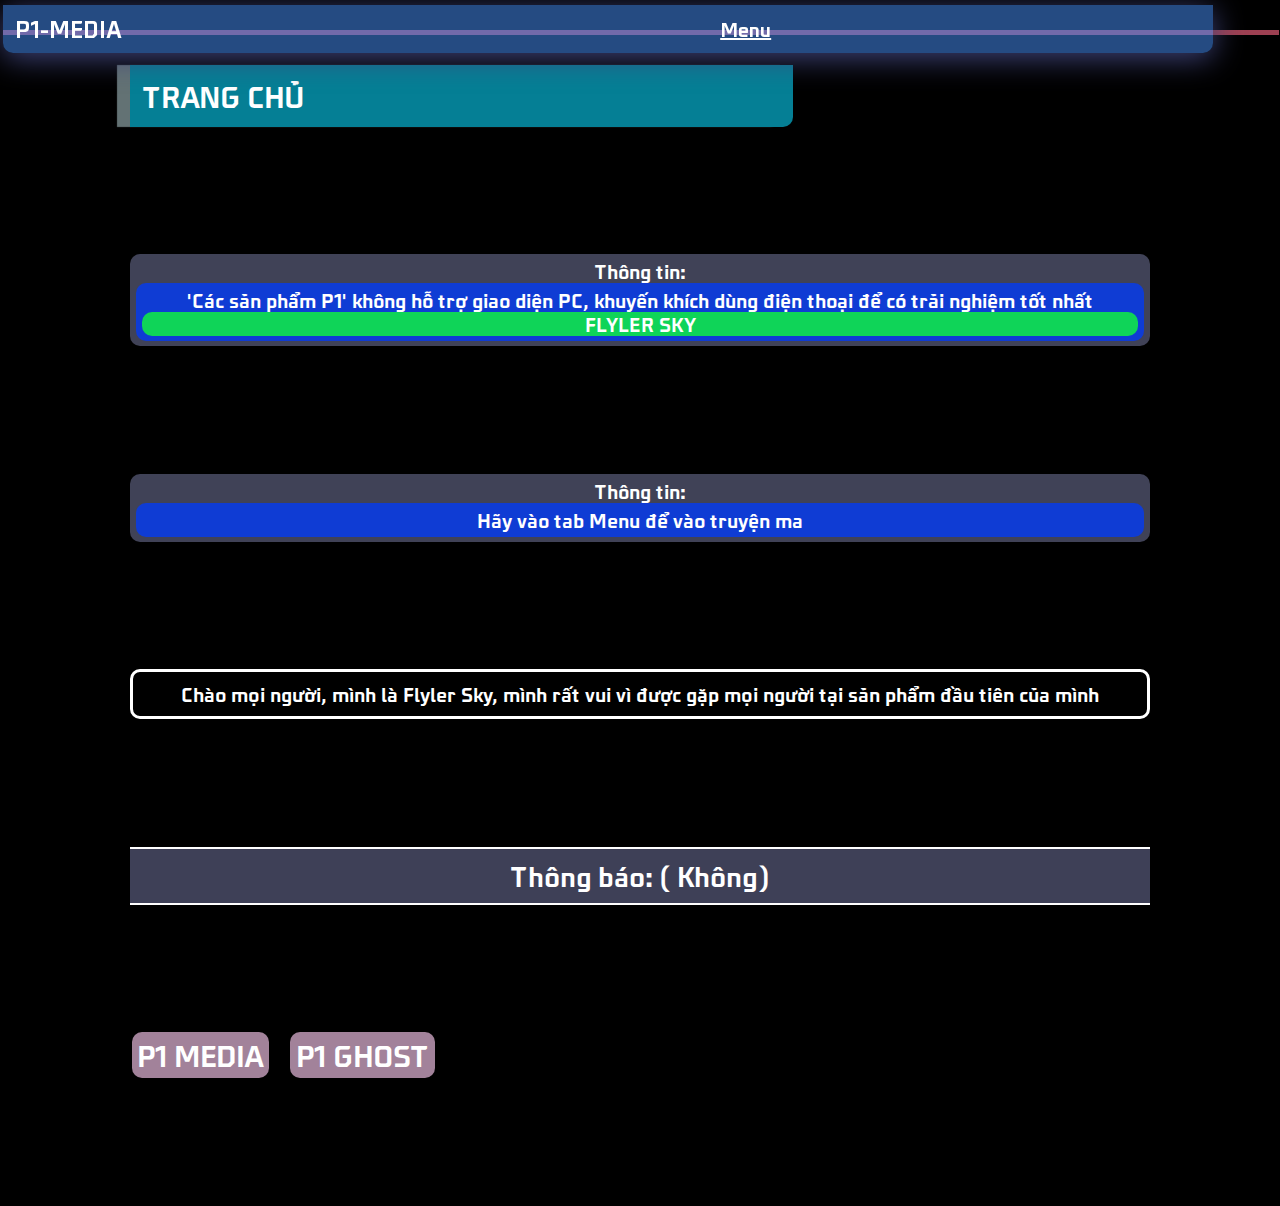
==== index.html @ a5545625 "HELLO" ====
<!DOCTYPE html>
<html lang="vi">
<head>
  <meta charset="UTF-8">
  <meta http-equiv="X-UA-Compatible" content="IE=Edge">
  <meta name="viewport" content="width=device-width, initial-scale=1">
  <title>P1-MEDIA</title>
 <link rel="stylesheet" href="style.css">
<script src="main.js"></script>
</head>
<body>
<div class="sidebar">
  <div class="logo">
  <h3>P1-MEDIA</h3>
  </div>
  <div class="menu">
    <a href="Trang Web/menu/menu.html">Menu</a>
  </div>
</div>
<div class="one"></div>
<div class="head">
  <h2>TRANG CHỦ</h2>
</div>
  <div class="tab">
    Thông tin:
    <div class="title">
      'Các sản phẩm P1' không hỗ trợ giao diện PC, khuyến khích dùng điện thoại để có trải nghiệm tốt nhất
      <div class="content">
        FLYLER SKY
      </div>
    </div>
  </div>
    <div class="tab">
      Thông tin:
      <div class="title">
        Hãy vào tab Menu để vào truyện ma
        
      </div>
    </div>
    <div class="gt">
      <p>Chào mọi người, mình là Flyler Sky, mình rất vui vì được gặp mọi người tại sản phẩm đầu tiên của mình</p>
    </div>
    <h2 class="demo">Thông báo: ( Không)</h2>
    <div class="box">
      <div>
       <h2 class="bone">P1 MEDIA</h2>
      </div>
      <div class="btwo">
        <h2>P1 GHOST</h2>
      </div>
    </div>
    
    
</body>
</html>
---- style.css ----
:root { 
  --flane: black
}
@font-face {
  font-family: "SVN-Agency FB";
  src: url("./GFF-Latin-Bold.ttf");
}
* { padding: 0;
margin: 0px 1px 0px 1px;
color: white;
}

body {
  
  font-family: "SVN-Agency FB";
    font-size: 15pt;
    background-color: var(--flane)
}
.sidebar { background-color: rgba(73, 148, 255, 0.51);
border-bottom-left-radius: 10px;
border-bottom-right-radius: 10px;
display: flex;
padding: 10px;
box-shadow: 0px 5px 30px #40457C;
position: fixed;
margin-top:-25px;
align-items: center;
width: 93%

}
.menu { margin-left: 50%}

.one {
background-color: rgba(180, 74, 94, 0.87);
width: 100%;
height: 5px;
margin-top: 30px;
}
.head{
  
  background-color: rgba(5, 134, 157, 0.95);
  width: 50%;
  margin-left:10%;
  margin-top: 30px;
  border-bottom-right-radius: 10px;
  box-shadow: -13px 0px 1px rgba(181, 207, 212, 0.55);
  padding: 1%;
}
.tab {background-color: #42445AF7; 
padding: 5px;
  border-radius: 10px;
  margin: 10%;
  text-align: center;
}
.title { background-color: #0F3CD4;
  padding: 5px;
  border-radius: 10px;
  
}
.content {background-color: #0FD458;
border-radius: 10px;
}
.gt{   margin: 10%;
    text-align: center;
    border: solid;
    padding:10px;
    border-radius: 10px;
}
.demo { text-align: center;
border-radius: 0;
border-top: solid 2px;
border-bottom: solid 2px;
margin: 10%;
background-color: #40425AF7;
font-size: 28px;
padding: 10px;}
.box{
  display: flex;
  margin: 10%;
  box-sizing: border-box;

}
.bone {
  margin-right: 10px;
  background-color:#A2829A;
  border-radius: 10px;
  padding: 5px;
  box-sizing: border-box;
}
.btwo {
  
  background-color:#A2829A;
  border-radius: 10px;
  margin-left: 10px;
  padding: 5px;
  box-sizing: border-box;
}
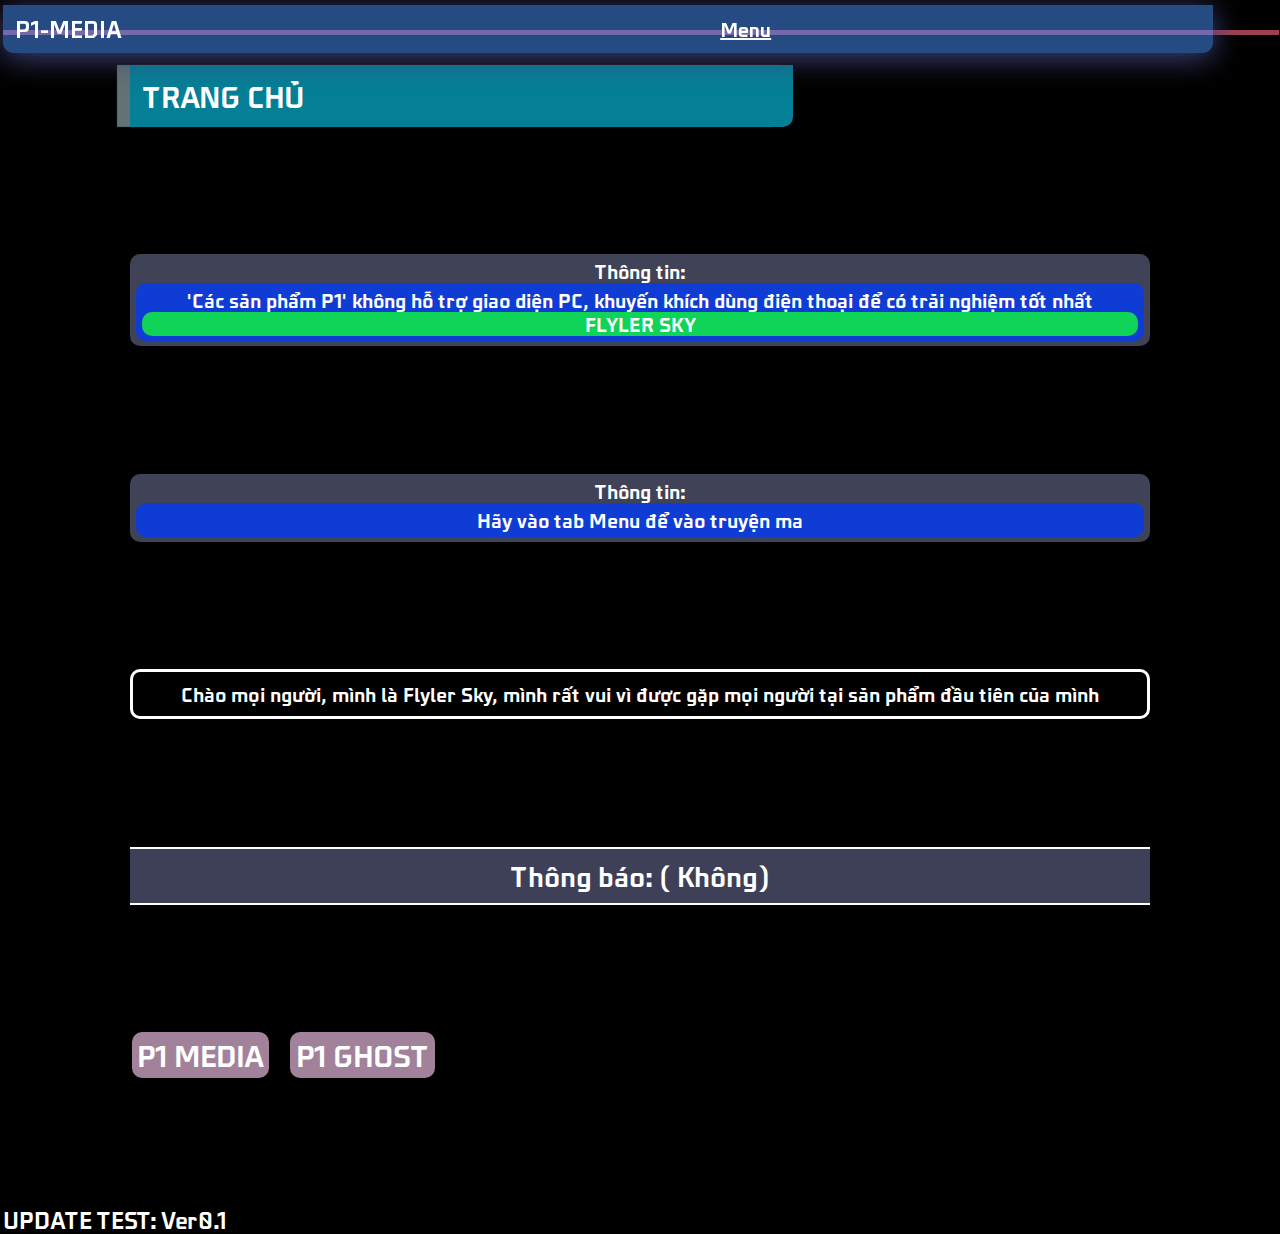
==== commit 3f63f355: "Update" ====
--- a/index.html
+++ b/index.html
@@ -49,7 +49,7 @@
         <h2>P1 GHOST</h2>
       </div>
     </div>
-    
+ <h3>UPDATE TEST: Ver0.1</h3>   
     
 </body>
 </html>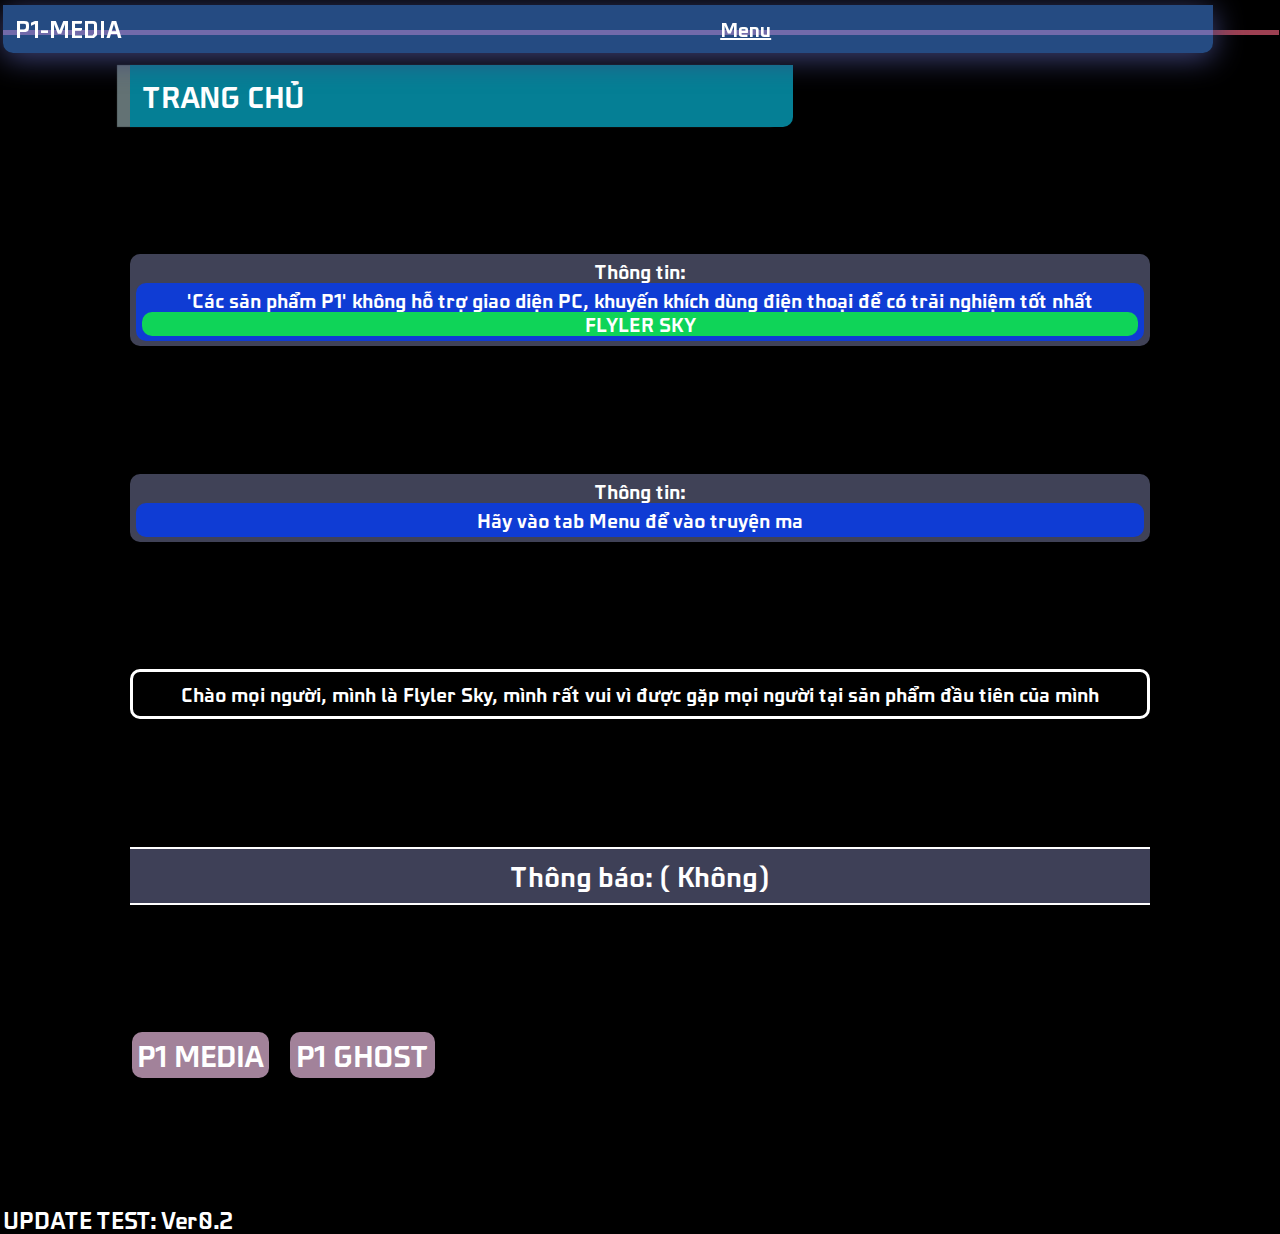
==== commit c8cab0a6: "o" ====
--- a/index.html
+++ b/index.html
@@ -49,7 +49,7 @@
         <h2>P1 GHOST</h2>
       </div>
     </div>
- <h3>UPDATE TEST: Ver0.1</h3>   
+ <h3>UPDATE TEST: Ver0.2</h3>   
     
 </body>
 </html>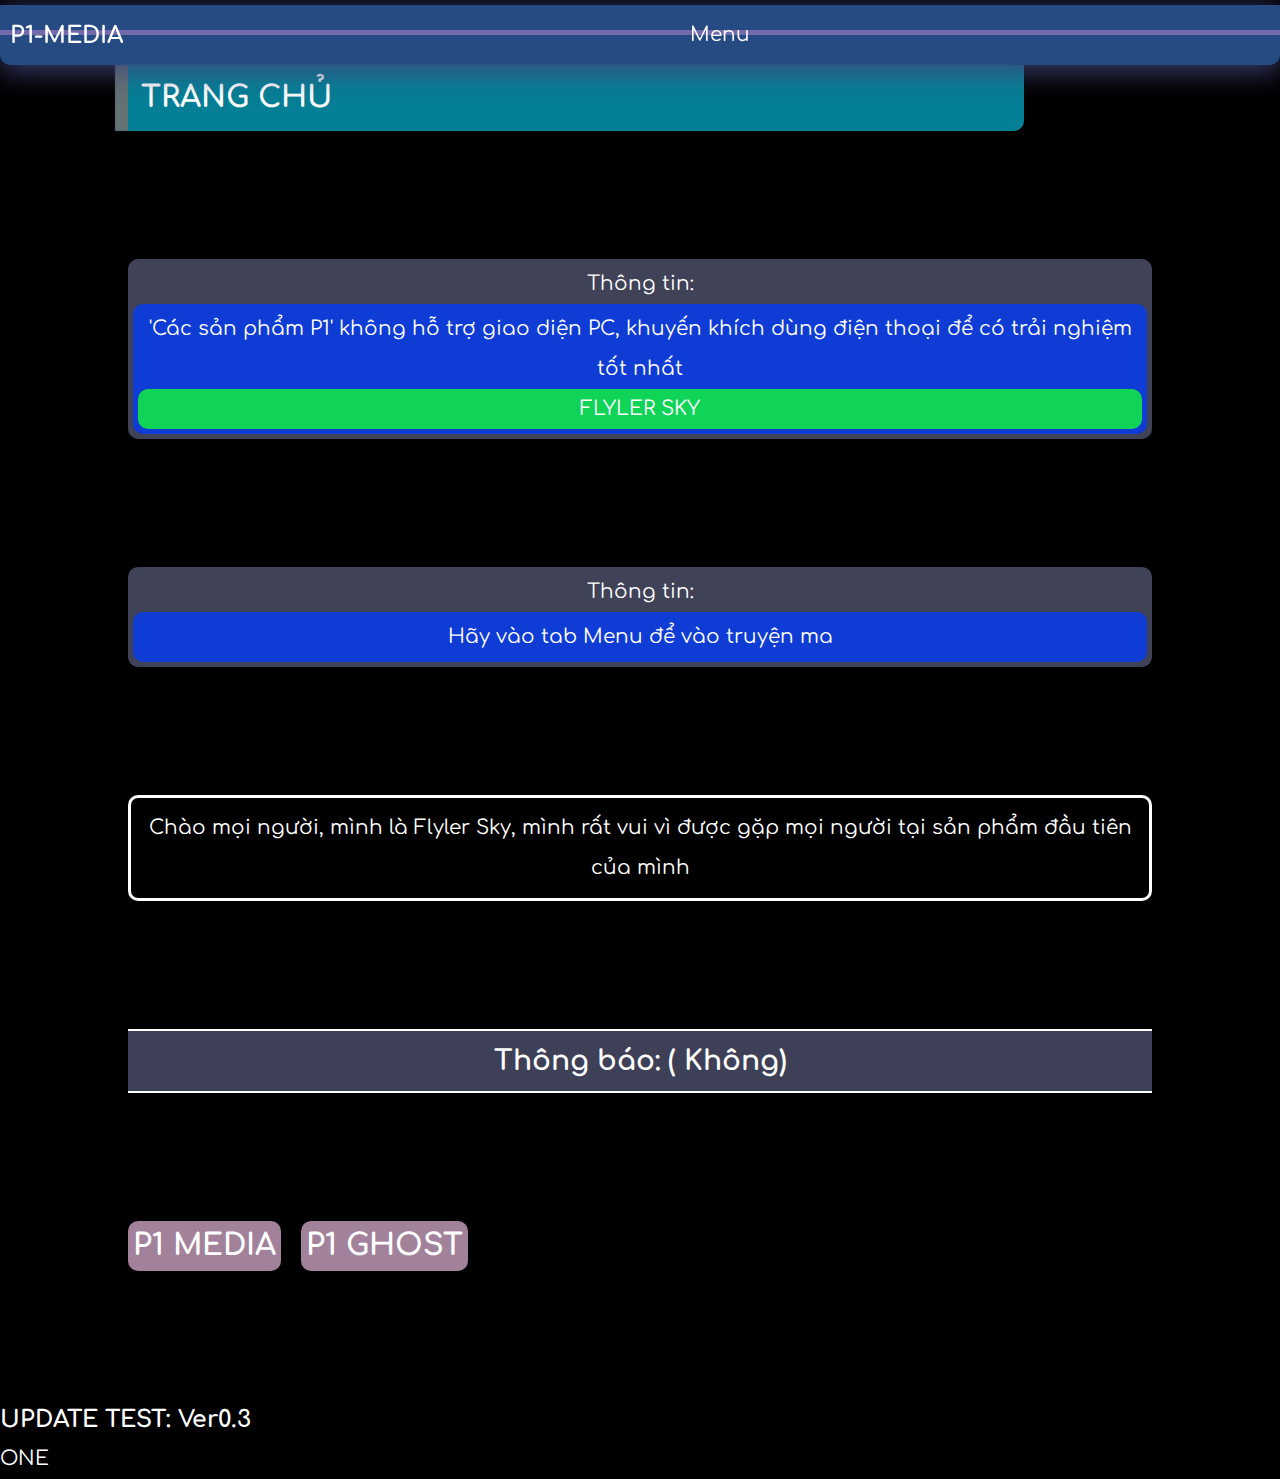
==== commit 6b560622: "0.3" ====
--- a/index.html
+++ b/index.html
@@ -6,6 +6,7 @@
   <meta name="viewport" content="width=device-width, initial-scale=1">
   <title>P1-MEDIA</title>
  <link rel="stylesheet" href="style.css">
+<link rel="stylesheet" href="MAIN.CSS">
 <script src="main.js"></script>
 </head>
 <body>
@@ -49,7 +50,8 @@
         <h2>P1 GHOST</h2>
       </div>
     </div>
- <h3>UPDATE TEST: Ver0.2</h3>   
+ <h3>UPDATE TEST: Ver0.3</h3>  
+ <a href="index.txt">ONE</a>
     
 </body>
 </html>--- a/style.css
+++ b/style.css
@@ -1,10 +1,7 @@
 :root { 
   --flane: black
 }
-@font-face {
-  font-family: "SVN-Agency FB";
-  src: url("./GFF-Latin-Bold.ttf");
-}
+
 * { padding: 0;
 margin: 0px 1px 0px 1px;
 color: white;
@@ -12,7 +9,7 @@
 
 body {
   
-  font-family: "SVN-Agency FB";
+  
     font-size: 15pt;
     background-color: var(--flane)
 }
@@ -25,10 +22,10 @@
 position: fixed;
 margin-top:-25px;
 align-items: center;
-width: 93%
+width: 100%
 
 }
-.menu { margin-left: 50%}
+.menu { margin-left: 45%}
 
 .one {
 background-color: rgba(180, 74, 94, 0.87);
@@ -39,7 +36,7 @@
 .head{
   
   background-color: rgba(5, 134, 157, 0.95);
-  width: 50%;
+  width: 70%;
   margin-left:10%;
   margin-top: 30px;
   border-bottom-right-radius: 10px;
--- a/MAIN.CSS
+++ b/MAIN.CSS
@@ -0,0 +1,16 @@
+* {
+  padding: 0px;
+  margin: 0px;
+  box-sizing: border-box;
+}
+@font-face {
+  font-family: "SVN-Agency FB";
+  src: url("./Comfortaa-VariableFont_wght.ttf");
+}
+body {
+  font-family: "SVN-Agency FB";
+  line-height: 200%;
+}
+a {
+  text-decoration: none;
+}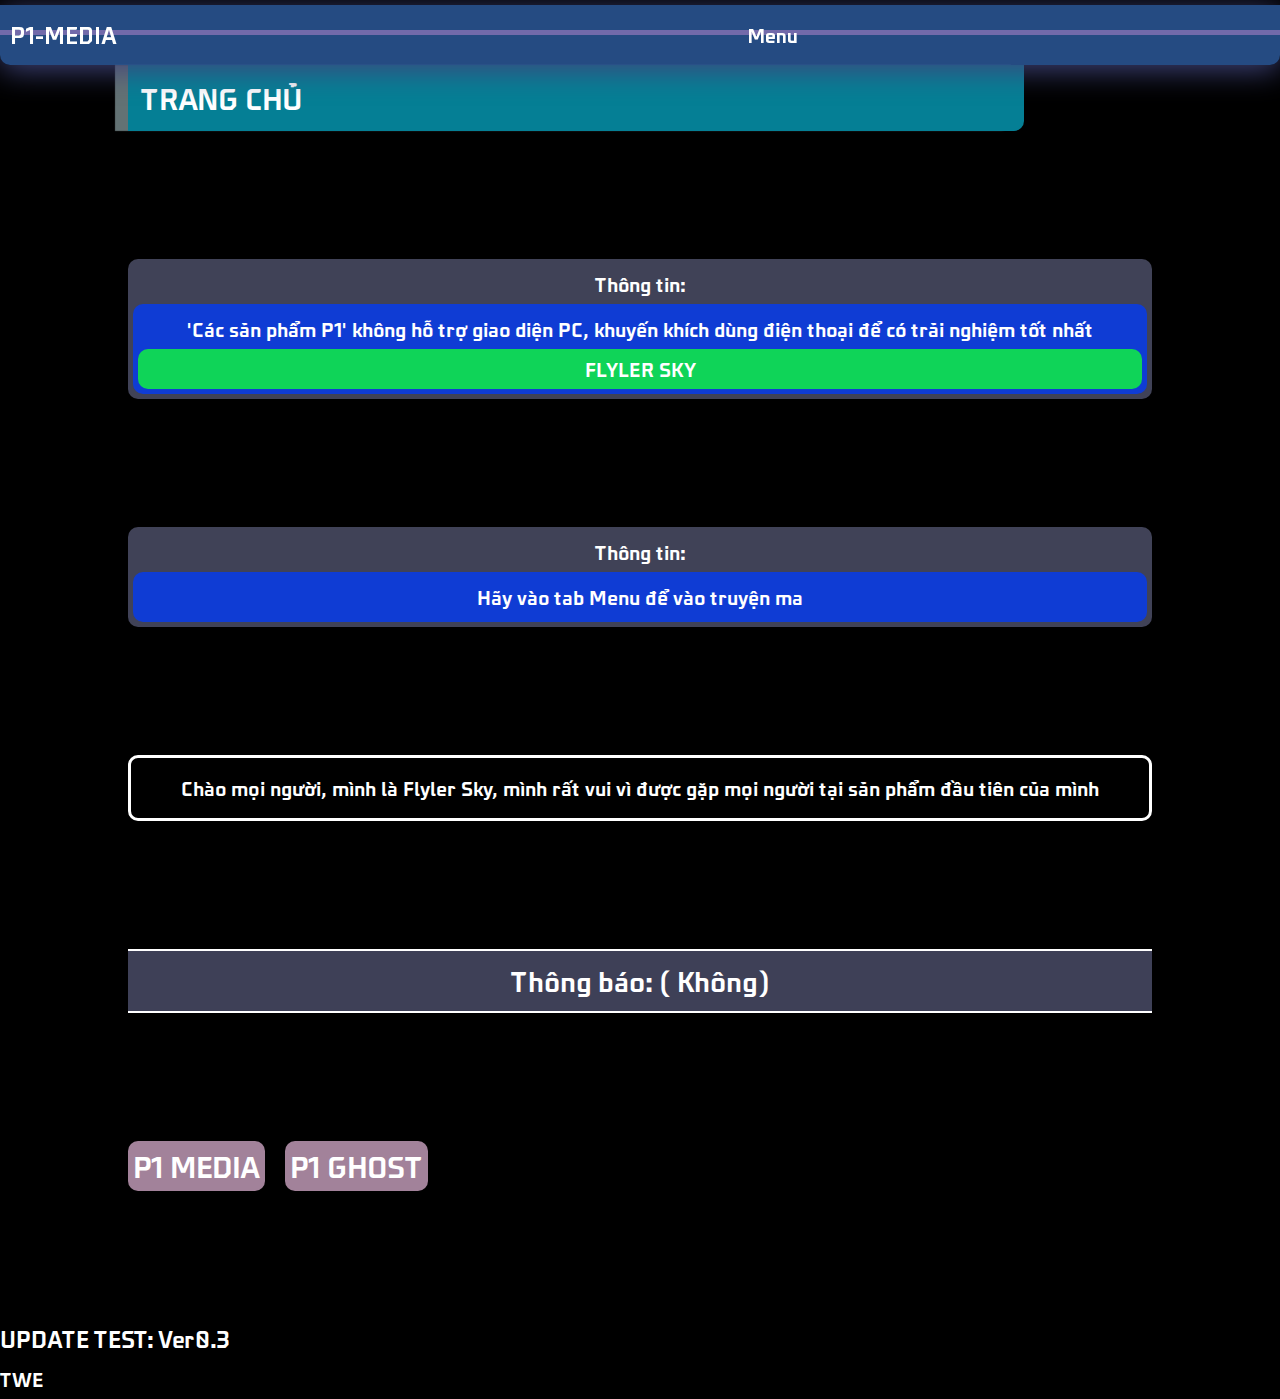
==== commit e2f1b4fb: "hallo" ====
--- a/index.html
+++ b/index.html
@@ -51,7 +51,7 @@
       </div>
     </div>
  <h3>UPDATE TEST: Ver0.3</h3>  
- <a href="index.txt">ONE</a>
+ <a href="index.txt">TWE</a>
     
 </body>
 </html>--- a/style.css
+++ b/style.css
@@ -25,7 +25,7 @@
 width: 100%
 
 }
-.menu { margin-left: 45%}
+.menu { margin-left: 50%}
 
 .one {
 background-color: rgba(180, 74, 94, 0.87);
--- a/MAIN.CSS
+++ b/MAIN.CSS
@@ -5,7 +5,7 @@
 }
 @font-face {
   font-family: "SVN-Agency FB";
-  src: url("./Comfortaa-VariableFont_wght.ttf");
+  src: url("./GFF-Latin-Bold.ttf ");
 }
 body {
   font-family: "SVN-Agency FB";
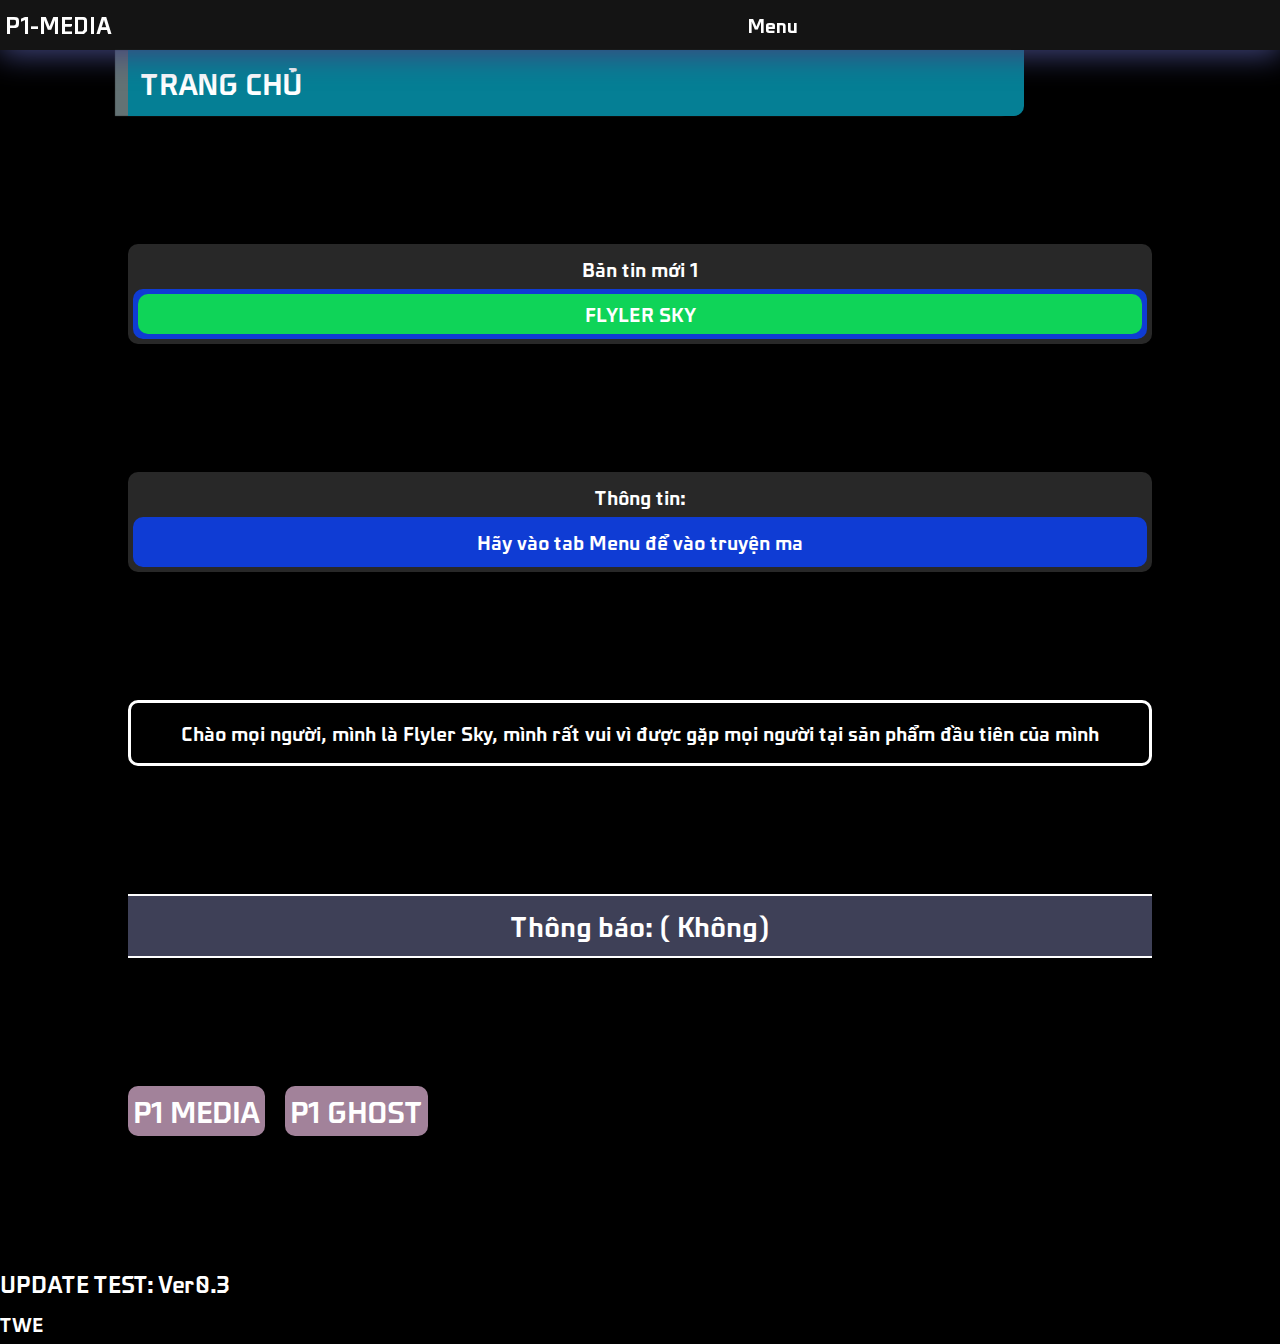
==== commit c76d6cbf: "y" ====
--- a/index.html
+++ b/index.html
@@ -18,14 +18,13 @@
     <a href="Trang Web/menu/menu.html">Menu</a>
   </div>
 </div>
-<div class="one"></div>
 <div class="head">
   <h2>TRANG CHỦ</h2>
 </div>
   <div class="tab">
-    Thông tin:
+    Bản tin mới 1
     <div class="title">
-      'Các sản phẩm P1' không hỗ trợ giao diện PC, khuyến khích dùng điện thoại để có trải nghiệm tốt nhất
+ 
       <div class="content">
         FLYLER SKY
       </div>
--- a/style.css
+++ b/style.css
@@ -13,14 +13,12 @@
     font-size: 15pt;
     background-color: var(--flane)
 }
-.sidebar { background-color: rgba(73, 148, 255, 0.51);
-border-bottom-left-radius: 10px;
-border-bottom-right-radius: 10px;
+.sidebar { background-color: rgba(40, 40, 40, 0.51);
 display: flex;
-padding: 10px;
+padding: 5px;
 box-shadow: 0px 5px 30px #40457C;
 position: fixed;
-margin-top:-25px;
+top: 0px;
 align-items: center;
 width: 100%
 
@@ -28,22 +26,21 @@
 .menu { margin-left: 50%}
 
 .one {
-background-color: rgba(180, 74, 94, 0.87);
+background-color: rgba(40, 40, 40, 0.87);
 width: 100%;
 height: 5px;
 margin-top: 30px;
 }
 .head{
-  
   background-color: rgba(5, 134, 157, 0.95);
   width: 70%;
   margin-left:10%;
-  margin-top: 30px;
+  margin-top: 50px;
   border-bottom-right-radius: 10px;
   box-shadow: -13px 0px 1px rgba(181, 207, 212, 0.55);
   padding: 1%;
 }
-.tab {background-color: #42445AF7; 
+.tab {background-color: rgba(40, 40, 40, 1);
 padding: 5px;
   border-radius: 10px;
   margin: 10%;
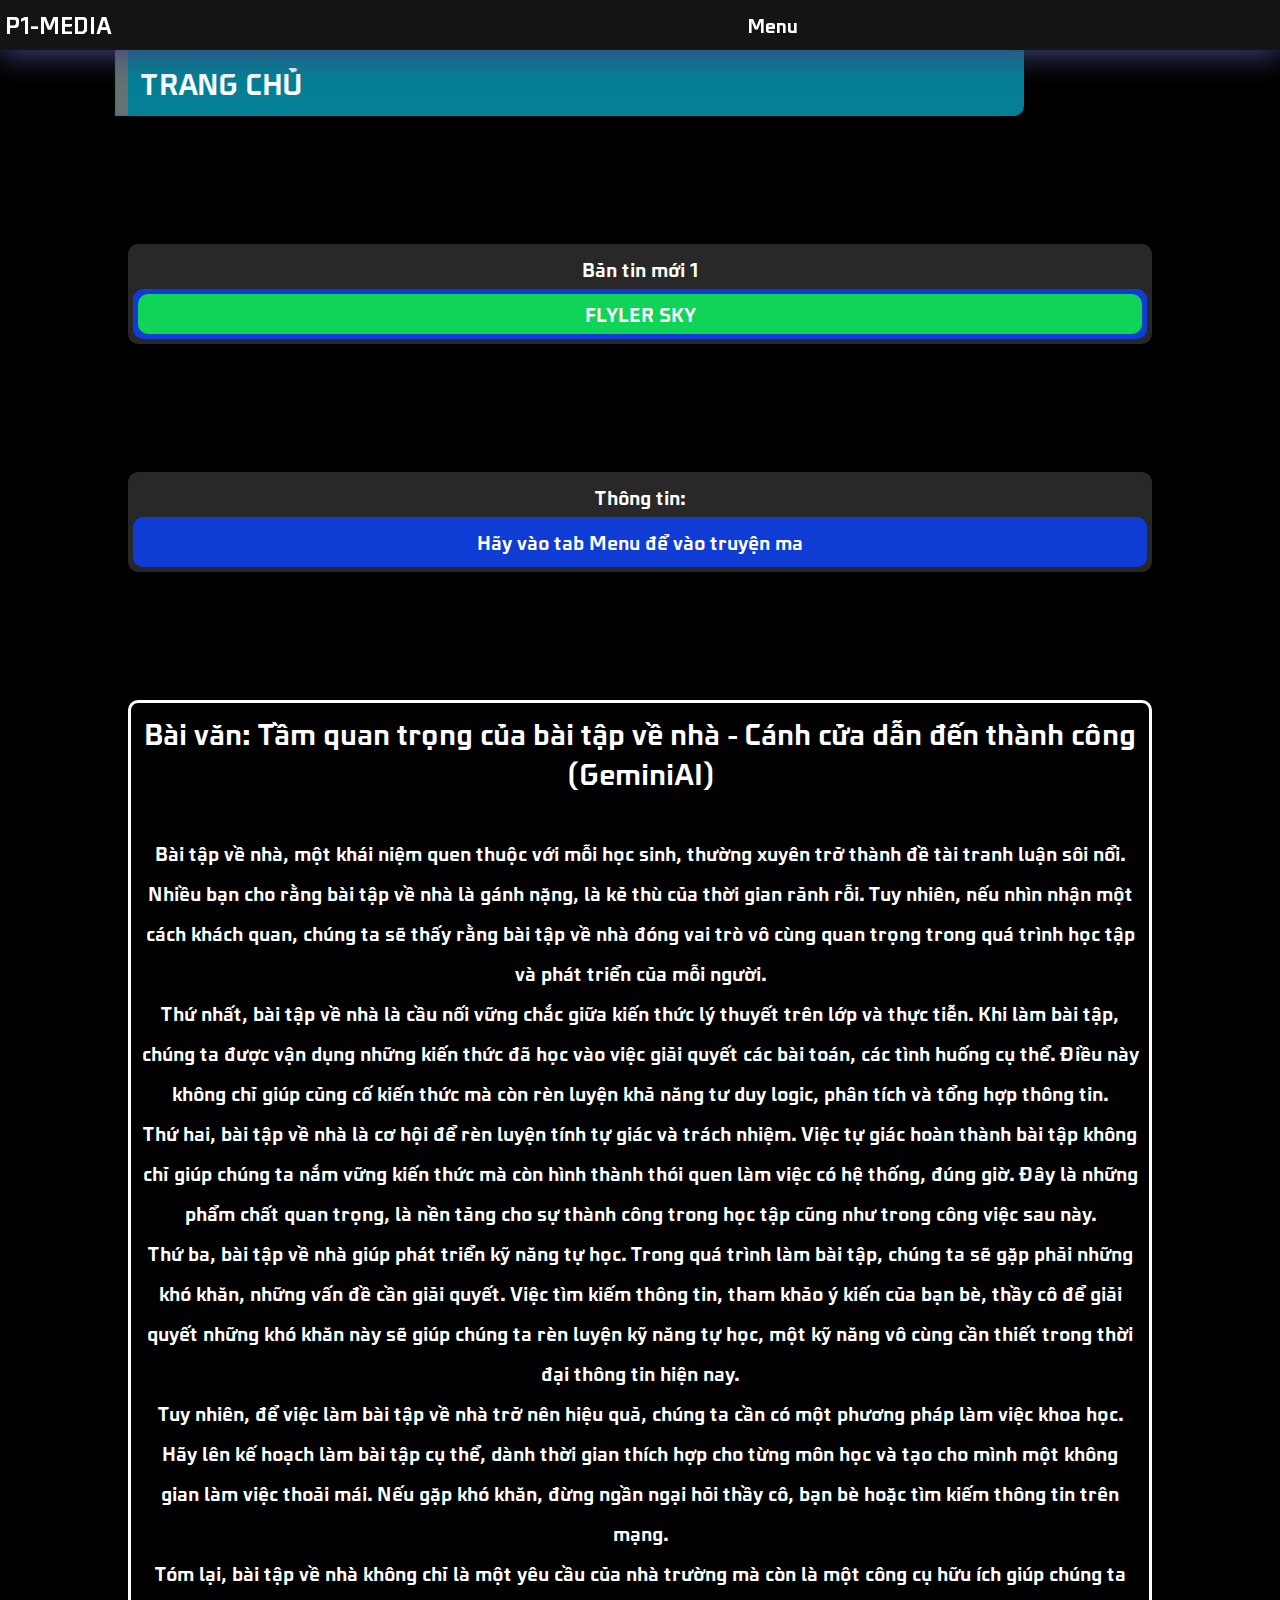
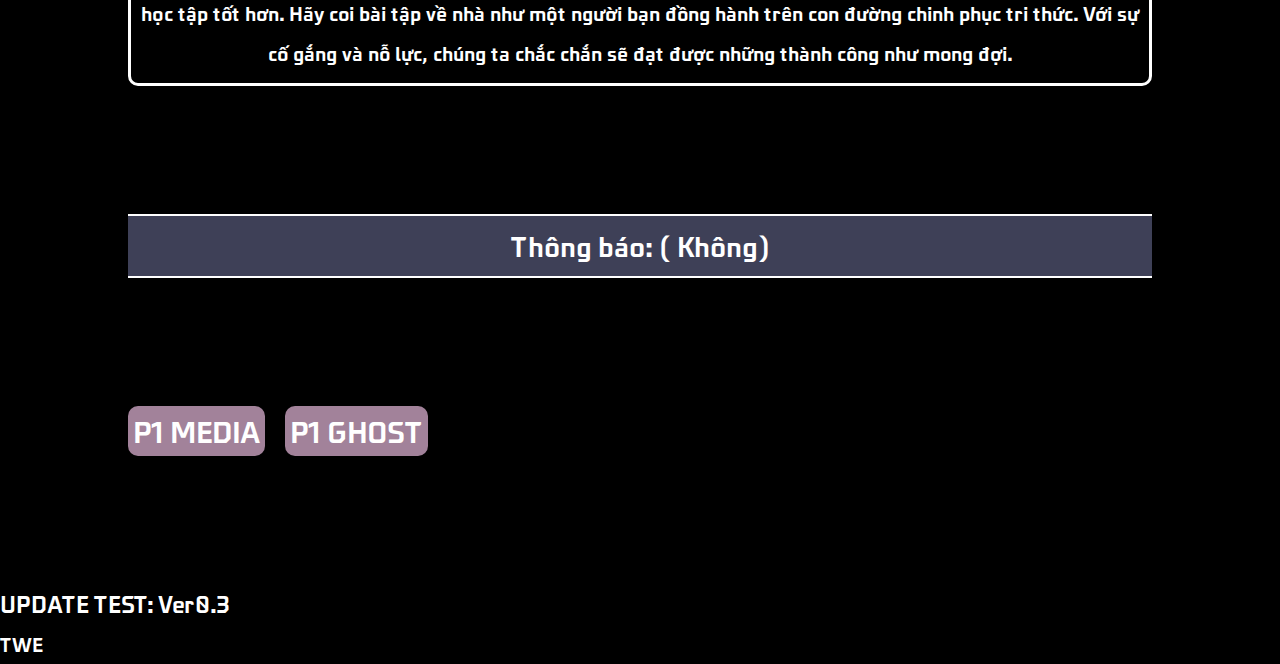
==== commit 42caa6dd: "aaa" ====
--- a/index.html
+++ b/index.html
@@ -38,7 +38,24 @@
       </div>
     </div>
     <div class="gt">
-      <p>Chào mọi người, mình là Flyler Sky, mình rất vui vì được gặp mọi người tại sản phẩm đầu tiên của mình</p>
+     
+
+<h2>Bài văn: Tầm quan trọng của bài tập về nhà - Cánh cửa dẫn đến thành công (GeminiAI)</h2><br>
+<ul>
+Bài tập về nhà, một khái niệm quen thuộc với mỗi học sinh, thường xuyên trở thành đề tài tranh luận sôi nổi. Nhiều bạn cho rằng bài tập về nhà là gánh nặng, là kẻ thù của thời gian rảnh rỗi. Tuy nhiên, nếu nhìn nhận một cách khách quan, chúng ta sẽ thấy rằng bài tập về nhà đóng vai trò vô cùng quan trọng trong quá trình học tập và phát triển của mỗi người.<br>
+
+Thứ nhất, bài tập về nhà là cầu nối vững chắc giữa kiến thức lý thuyết trên lớp và thực tiễn. Khi làm bài tập, chúng ta được vận dụng những kiến thức đã học vào việc giải quyết các bài toán, các tình huống cụ thể. Điều này không chỉ giúp củng cố kiến thức mà còn rèn luyện khả năng tư duy logic, phân tích và tổng hợp thông tin. <br>
+
+Thứ hai, bài tập về nhà là cơ hội để rèn luyện tính tự giác và trách nhiệm. Việc tự giác hoàn thành bài tập không chỉ giúp chúng ta nắm vững kiến thức mà còn hình thành thói quen làm việc có hệ thống, đúng giờ. Đây là những phẩm chất quan trọng, là nền tảng cho sự thành công trong học tập cũng như trong công việc sau này.<br>
+
+Thứ ba, bài tập về nhà giúp phát triển kỹ năng tự học. Trong quá trình làm bài tập, chúng ta sẽ gặp phải những khó khăn, những vấn đề cần giải quyết. Việc tìm kiếm thông tin, tham khảo ý kiến của bạn bè, thầy cô để giải quyết những khó khăn này sẽ giúp chúng ta rèn luyện kỹ năng tự học, một kỹ năng vô cùng cần thiết trong thời đại thông tin hiện nay.<br>
+
+Tuy nhiên, để việc làm bài tập về nhà trở nên hiệu quả, chúng ta cần có một phương pháp làm việc khoa học. Hãy lên kế hoạch làm bài tập cụ thể, dành thời gian thích hợp cho từng môn học và tạo cho mình một không gian làm việc thoải mái. Nếu gặp khó khăn, đừng ngần ngại hỏi thầy cô, bạn bè hoặc tìm kiếm thông tin trên mạng. <br>
+
+Tóm lại, bài tập về nhà không chỉ là một yêu cầu của nhà trường mà còn là một công cụ hữu ích giúp chúng ta học tập tốt hơn. Hãy coi bài tập về nhà như một người bạn đồng hành trên con đường chinh phục tri thức. Với sự cố gắng và nỗ lực, chúng ta chắc chắn sẽ đạt được những thành công như mong đợi.<br>
+
+ 
+
     </div>
     <h2 class="demo">Thông báo: ( Không)</h2>
     <div class="box">
